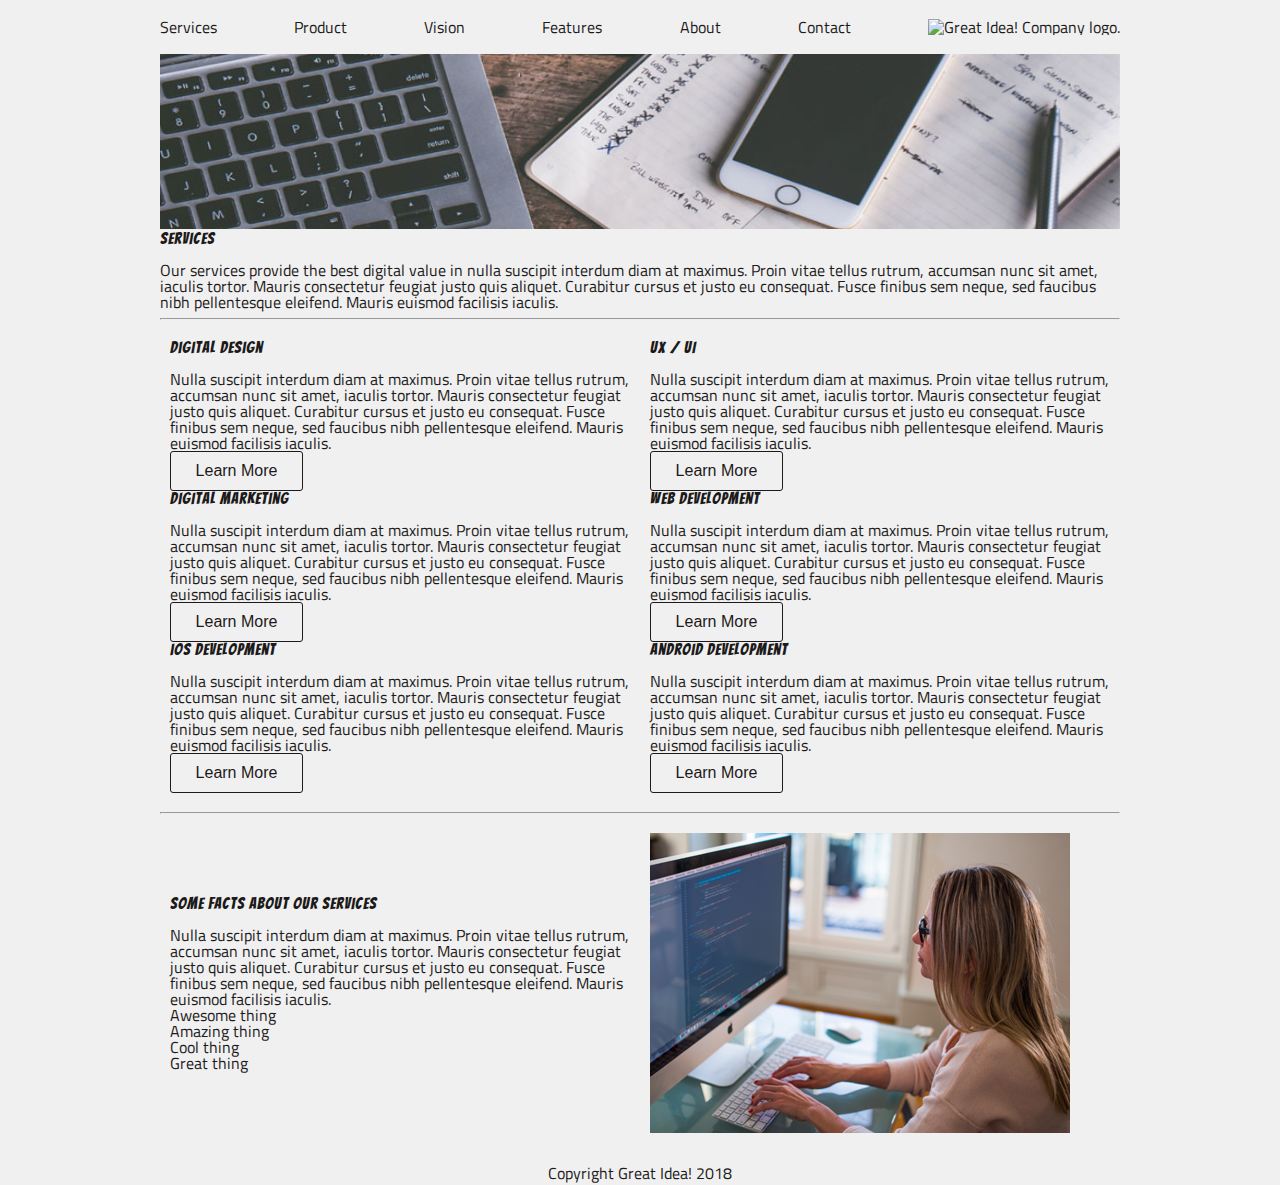
==== services.html @ ef78b1fa "Stretch goals" ====
<!doctype html>

<html lang="en">
<head>
  <meta charset="utf-8">

  <title>Great Idea! - Services</title>

  <link href="https://fonts.googleapis.com/css?family=Bangers|Titillium+Web" rel="stylesheet">
  <link rel="stylesheet" href="css/index.css">

  <!--[if lt IE 9]>
    <script src="https://cdnjs.cloudflare.com/ajax/libs/html5shiv/3.7.3/html5shiv.js"></script>
  <![endif]-->
</head>

<body>
  <div class="page">
      <header>
        <nav>
          <a href="services.html">Services</a>
          <a href="#">Product</a>
          <a href="#">Vision</a>
          <a href="#">Features</a>
          <a href="#">About</a>
          <a href="#">Contact</a>
          <a href="index.html"><img class="logo" src="img/logo.png" alt="Great Idea! Company logo."></a>
        </nav>
      </header>
      
      <img class="services-header-img" src="img/services-header-2.jpg" alt="Our services header image">
      
      <section>
        <h2>Services</h2>
        <p>Our services provide the best digital value in nulla suscipit interdum diam at maximus. Proin vitae tellus rutrum, accumsan nunc sit amet, iaculis tortor. Mauris consectetur feugiat justo quis aliquet. Curabitur cursus et justo eu consequat. Fusce finibus sem neque, sed faucibus nibh pellentesque eleifend. Mauris euismod facilisis iaculis.</p>
      </section>
      
      <hr>
      
      <section>
        <div class="container">
            <div class="item">
                <h1>Digital Design</h1>
        
                <p>Nulla suscipit interdum diam at maximus. Proin vitae tellus rutrum, accumsan nunc sit amet, iaculis tortor. Mauris consectetur feugiat justo quis aliquet. Curabitur cursus et justo eu consequat. Fusce finibus sem neque, sed faucibus nibh pellentesque eleifend. Mauris euismod facilisis iaculis.</p>

                <button>Learn More</button>
            </div>
          <div class="item">
            <h1>UX / UI</h1>

            <p>Nulla suscipit interdum diam at maximus. Proin vitae tellus rutrum, accumsan nunc sit amet, iaculis tortor. Mauris consectetur feugiat justo quis aliquet. Curabitur cursus et justo eu consequat. Fusce finibus sem neque, sed faucibus nibh pellentesque eleifend. Mauris euismod facilisis iaculis.</p>
            
            <button>Learn More</button>
          </div>
          <div class="item">
            <h1>Digital Marketing</h1>
          
            <p>Nulla suscipit interdum diam at maximus. Proin vitae tellus rutrum, accumsan nunc sit amet, iaculis tortor. Mauris consectetur feugiat justo quis aliquet. Curabitur cursus et justo eu consequat. Fusce finibus sem neque, sed faucibus nibh pellentesque eleifend. Mauris euismod facilisis iaculis.</p>
              
            <button>Learn More</button>
          </div>
          <div class="item">
            <h1>Web Development</h1>
    
            <p>Nulla suscipit interdum diam at maximus. Proin vitae tellus rutrum, accumsan nunc sit amet, iaculis tortor. Mauris consectetur feugiat justo quis aliquet. Curabitur cursus et justo eu consequat. Fusce finibus sem neque, sed faucibus nibh pellentesque eleifend. Mauris euismod facilisis iaculis.</p>
                
            <button>Learn More</button>
          </div>
          <div class="item">
            <h1>iOS Development</h1>
    
            <p>Nulla suscipit interdum diam at maximus. Proin vitae tellus rutrum, accumsan nunc sit amet, iaculis tortor. Mauris consectetur feugiat justo quis aliquet. Curabitur cursus et justo eu consequat. Fusce finibus sem neque, sed faucibus nibh pellentesque eleifend. Mauris euismod facilisis iaculis.</p>
                
            <button>Learn More</button>
          </div>
          <div class="item">
            <h1>Android Development</h1>
    
            <p>Nulla suscipit interdum diam at maximus. Proin vitae tellus rutrum, accumsan nunc sit amet, iaculis tortor. Mauris consectetur feugiat justo quis aliquet. Curabitur cursus et justo eu consequat. Fusce finibus sem neque, sed faucibus nibh pellentesque eleifend. Mauris euismod facilisis iaculis.</p>
                
            <button>Learn More</button>
          </div>
        </div>
      </section>
      
      <hr>
      
      <div class="container">
        <div class="box4">
          <h2>Some Facts About Our Services</h2>

          <p>Nulla suscipit interdum diam at maximus. Proin vitae tellus rutrum, accumsan nunc sit amet, iaculis tortor. Mauris consectetur feugiat justo quis aliquet. Curabitur cursus et justo eu consequat. Fusce finibus sem neque, sed faucibus nibh pellentesque eleifend. Mauris euismod facilisis iaculis.</p>

          <ul>
            <li>Awesome thing</li>
            <li>Amazing thing</li>
            <li>Cool thing</li>
            <li>Great thing</li>
          </ul>
        </div>
        <div class="box4">
          <img class="services-info-img" src="img/services-info-2.png" alt="one of our employees hard at work">
        </div>
      </div>
      
      <footer>
        <p>Copyright Great Idea! 2018</p>
      </footer>
  </div>

</body>

</html>
---- css/index.css ----
/* Use your own code or past solution for Great Idea Web Page CSS here! */
html, body, div, span, applet, object, iframe,
h1, h2, h3, h4, h5, h6, p, blockquote, pre,
a, abbr, acronym, address, big, cite, code,
del, dfn, em, img, ins, kbd, q, s, samp,
small, strike, strong, sub, sup, tt, var,
b, u, i, center,
dl, dt, dd, ol, ul, li,
fieldset, form, label, legend,
table, caption, tbody, tfoot, thead, tr, th, td,
article, aside, canvas, details, embed, 
figure, figcaption, footer, header, hgroup, 
menu, nav, output, ruby, section, summary,
time, mark, audio, video {
	margin: 0;
	padding: 0;
	border: 0;
	font-size: 100%;
	font: inherit;
	vertical-align: baseline;
}
/* HTML5 display-role reset for older browsers */
article, aside, details, figcaption, figure, 
footer, header, hgroup, menu, nav, section {
	display: block;
}
body {
	line-height: 1;
}
ol, ul {
	list-style: none;
}
blockquote, q {
	quotes: none;
}
blockquote:before, blockquote:after,
q:before, q:after {
	content: '';
	content: none;
}
table {
	border-collapse: collapse;
	border-spacing: 0;
}

/* Set every element's box-sizing to border-box */
* {
    box-sizing: border-box;
    color: #1C1A1A;
}

html, body {
    height: 100%;
    font-family: 'Titillium Web', sans-serif;
}

h1, h2, h3, h4, h5 {
    font-family: 'Bangers', cursive;
    letter-spacing: 1px;
    margin-bottom: 15px;
}

body {
    background-color:#F0F0F0;
}

nav {
    display: flex;
    justify-content: space-between;
    align-items: center;
    margin: 2% 0%; 
}

nav a:link, nav a:visited, nav a:active {
    text-decoration: none;
}

footer {
    text-align: center;
    margin: 30px 0;
}

/* Page Width */
.page {
    width: 75%;
    margin: 0 auto;
}

.container {
    display: flex;
    justify-content: space-between;
    align-items: center;
    flex-direction: wrap;
    flex-wrap: wrap;
    margin: 2% 0%;
}

/* 100% length image */
.middle-img, .services-header-img {
    width: 100%;
    height: 175px;
}

.box1, .box2, .item, .box4 {
    width: 48%;
    margin: 0 auto;
    vertical-align: top;
} 

.box1 {
    display: flex;
    align-items: center;
    flex-direction: column;
}

.box1 h1 {
    text-align: center;
    font-size: 48pt;
}

.box1 button, .item button {
    padding: 10px 25px;
    border: 1px solid #1C1A1A;
    border-radius: 3px;
    font-size: 12pt;
    background-color: transparent;
}

.box1 button:hover {
    box-shadow: 0px 0px 10px #313131;
    cursor: pointer;
}

.box1 h3 {
    text-align: normal !important;
}

.box3 {
    width: 31%;
    margin: 1%;
}

.box4 {
    vertical-align: top;
}

.contact {
    padding-top: 20px;
}

/* Media Breakpoint 800px */
@media (max-width: 800px) {
    nav {
        flex-wrap: wrap;
    }

    nav a:nth-child(1) { order: 1; }
    nav a:nth-child(2) { order: 2; }
    nav a:nth-child(3) { order: 3; }
    nav a:nth-child(4) { order: 4; }
    nav a:nth-child(5) { order: 5; }
    nav a:nth-child(6) { order: 6; }
    
    nav a:nth-child(7) { 
        order: -1;
        width: 100%;
        padding-bottom: 20px;
        text-align: center;
    }

    
    
    .page {
        width: 95%;
    }

    .box1 {
        padding: 50px 0;
    }

    .container .box1:nth-child(2) {
        display: none;
    }
}

/* Media Breakpoint 500px */
@media (max-width: 500px) {
    nav {
        flex-direction: column;
    }

    nav a {
        width: 100%;
        padding: 15px 0;
        border-bottom: thin solid gray;
        text-align: center;
    }

    .box1, .box2, .box3, .services-header-img, .item {
        width: 100%;
        margin: 20px 0;
    }

    .middle-img, .services-header-img {
        height: 125px;
    }
}
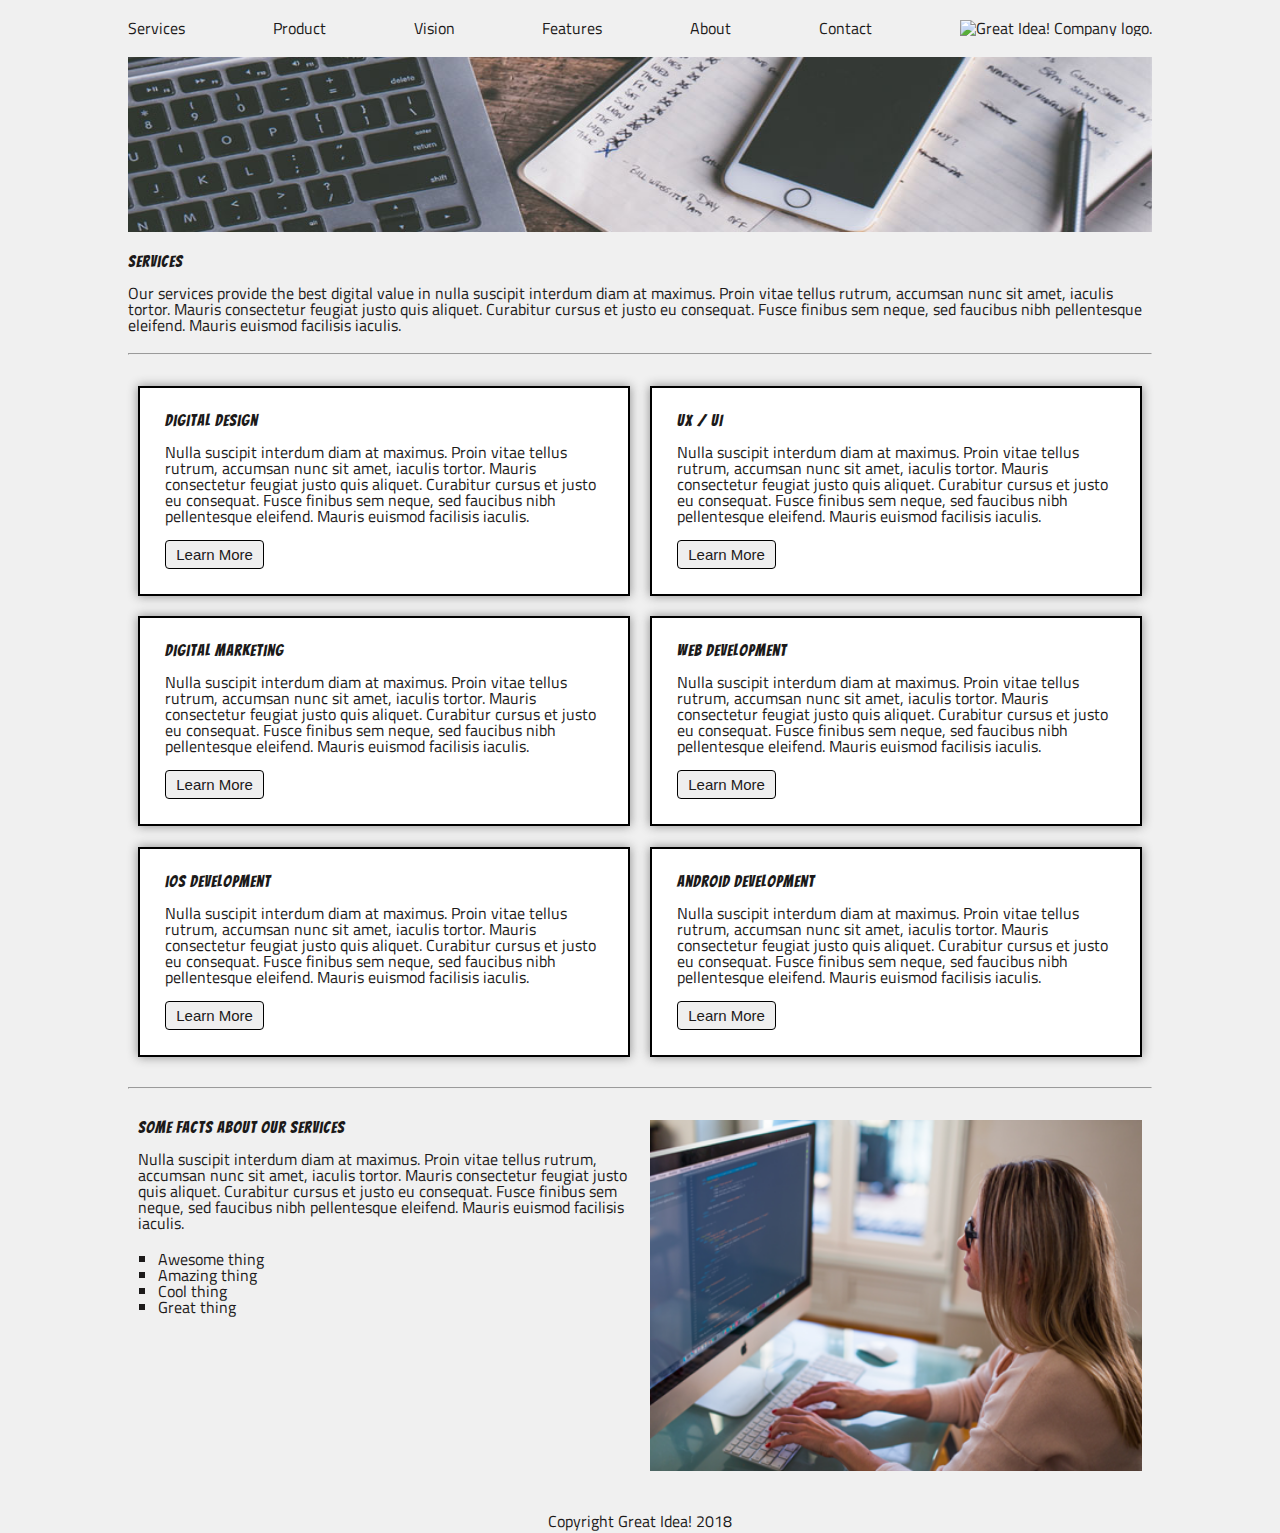
==== commit 8995a349: "Finalized web page and stretch" ====
--- a/services.html
+++ b/services.html
@@ -3,6 +3,7 @@
 <html lang="en">
 <head>
   <meta charset="utf-8">
+  <meta name="viewport" content="width=device-width, initial-scale=1">
 
   <title>Great Idea! - Services</title>
 
@@ -30,55 +31,49 @@
       
       <img class="services-header-img" src="img/services-header-2.jpg" alt="Our services header image">
       
-      <section>
+      <div class="full-length">
         <h2>Services</h2>
         <p>Our services provide the best digital value in nulla suscipit interdum diam at maximus. Proin vitae tellus rutrum, accumsan nunc sit amet, iaculis tortor. Mauris consectetur feugiat justo quis aliquet. Curabitur cursus et justo eu consequat. Fusce finibus sem neque, sed faucibus nibh pellentesque eleifend. Mauris euismod facilisis iaculis.</p>
-      </section>
+      </div>
       
       <hr>
       
       <section>
-        <div class="container">
-            <div class="item">
-                <h1>Digital Design</h1>
-        
-                <p>Nulla suscipit interdum diam at maximus. Proin vitae tellus rutrum, accumsan nunc sit amet, iaculis tortor. Mauris consectetur feugiat justo quis aliquet. Curabitur cursus et justo eu consequat. Fusce finibus sem neque, sed faucibus nibh pellentesque eleifend. Mauris euismod facilisis iaculis.</p>
-
-                <button>Learn More</button>
-            </div>
+        <div class="container2">
+          <div class="item">
+            <h1>Digital Design</h1>
+            <p>Nulla suscipit interdum diam at maximus. Proin vitae tellus rutrum, accumsan nunc sit amet, iaculis tortor. Mauris consectetur feugiat justo quis aliquet. Curabitur cursus et justo eu consequat. Fusce finibus sem neque, sed faucibus nibh pellentesque eleifend. Mauris euismod facilisis iaculis.</p>
+            <br>
+            <button>Learn More</button>
+          </div>
           <div class="item">
             <h1>UX / UI</h1>
-
             <p>Nulla suscipit interdum diam at maximus. Proin vitae tellus rutrum, accumsan nunc sit amet, iaculis tortor. Mauris consectetur feugiat justo quis aliquet. Curabitur cursus et justo eu consequat. Fusce finibus sem neque, sed faucibus nibh pellentesque eleifend. Mauris euismod facilisis iaculis.</p>
-            
+            <br>
             <button>Learn More</button>
           </div>
           <div class="item">
             <h1>Digital Marketing</h1>
-          
             <p>Nulla suscipit interdum diam at maximus. Proin vitae tellus rutrum, accumsan nunc sit amet, iaculis tortor. Mauris consectetur feugiat justo quis aliquet. Curabitur cursus et justo eu consequat. Fusce finibus sem neque, sed faucibus nibh pellentesque eleifend. Mauris euismod facilisis iaculis.</p>
-              
+            <br>
             <button>Learn More</button>
           </div>
           <div class="item">
             <h1>Web Development</h1>
-    
             <p>Nulla suscipit interdum diam at maximus. Proin vitae tellus rutrum, accumsan nunc sit amet, iaculis tortor. Mauris consectetur feugiat justo quis aliquet. Curabitur cursus et justo eu consequat. Fusce finibus sem neque, sed faucibus nibh pellentesque eleifend. Mauris euismod facilisis iaculis.</p>
-                
+            <br>
             <button>Learn More</button>
           </div>
           <div class="item">
             <h1>iOS Development</h1>
-    
             <p>Nulla suscipit interdum diam at maximus. Proin vitae tellus rutrum, accumsan nunc sit amet, iaculis tortor. Mauris consectetur feugiat justo quis aliquet. Curabitur cursus et justo eu consequat. Fusce finibus sem neque, sed faucibus nibh pellentesque eleifend. Mauris euismod facilisis iaculis.</p>
-                
+            <br>    
             <button>Learn More</button>
           </div>
           <div class="item">
             <h1>Android Development</h1>
-    
             <p>Nulla suscipit interdum diam at maximus. Proin vitae tellus rutrum, accumsan nunc sit amet, iaculis tortor. Mauris consectetur feugiat justo quis aliquet. Curabitur cursus et justo eu consequat. Fusce finibus sem neque, sed faucibus nibh pellentesque eleifend. Mauris euismod facilisis iaculis.</p>
-                
+            <br>
             <button>Learn More</button>
           </div>
         </div>
@@ -86,7 +81,7 @@
       
       <hr>
       
-      <div class="container">
+      <div class="container2">
         <div class="box4">
           <h2>Some Facts About Our Services</h2>
 
--- a/css/index.css
+++ b/css/index.css
@@ -75,6 +75,14 @@
     text-decoration: none;
 }
 
+ul {
+    padding: 20px;
+}
+
+ul li {
+    list-style-type: square;
+}
+
 footer {
     text-align: center;
     margin: 30px 0;
@@ -82,7 +90,7 @@
 
 /* Page Width */
 .page {
-    width: 75%;
+    width: 80%;
     margin: 0 auto;
 }
 
@@ -95,6 +103,14 @@
     margin: 2% 0%;
 }
 
+.container2 {
+    display: flex;
+    justify-content: space-between;
+    flex-direction: wrap;
+    flex-wrap: wrap;
+    margin: 2% 0%;
+}
+
 /* 100% length image */
 .middle-img, .services-header-img {
     width: 100%;
@@ -103,8 +119,7 @@
 
 .box1, .box2, .item, .box4 {
     width: 48%;
-    margin: 0 auto;
-    vertical-align: top;
+    margin: 1%;
 } 
 
 .box1 {
@@ -118,7 +133,7 @@
     font-size: 48pt;
 }
 
-.box1 button, .item button {
+.box1 button {
     padding: 10px 25px;
     border: 1px solid #1C1A1A;
     border-radius: 3px;
@@ -140,12 +155,33 @@
     margin: 1%;
 }
 
-.box4 {
-    vertical-align: top;
-}
-
 .contact {
     padding-top: 20px;
+}
+
+.item {
+    border: 2px solid black;
+    padding: 25px;
+    background-color: white;
+}
+
+.item button {
+    border: 1px solid black;
+    border-radius: 4px;
+    padding: 5px 10px;
+    font-size: 15px;
+}
+
+.item {
+    box-shadow: 0px 0px 10px #8A8A8A;
+}
+
+.services-info-img {
+    width: 100%;
+}
+
+.full-length {
+    margin: 20px 0;
 }
 
 /* Media Breakpoint 800px */
@@ -168,14 +204,13 @@
         text-align: center;
     }
 
-    
-    
     .page {
         width: 95%;
     }
 
     .box1 {
         padding: 50px 0;
+        width: 100%;
     }
 
     .container .box1:nth-child(2) {
@@ -196,12 +231,18 @@
         text-align: center;
     }
 
-    .box1, .box2, .box3, .services-header-img, .item {
-        width: 100%;
+    .box1, .box2, .box3, .box4, .item, .services-header-img, .services-info-img, .full-length {
+        width: 100%;
+    }
+
+    .box1, .box2, .box3, .box4, .item, .services-header-img, .full-length {
         margin: 20px 0;
     }
 
     .middle-img, .services-header-img {
         height: 125px;
     }
+
+    .container2 .box4:nth-child(1) { order: 2; }
+    .container2 .box4:nth-child(2) { order: 1; }
 }